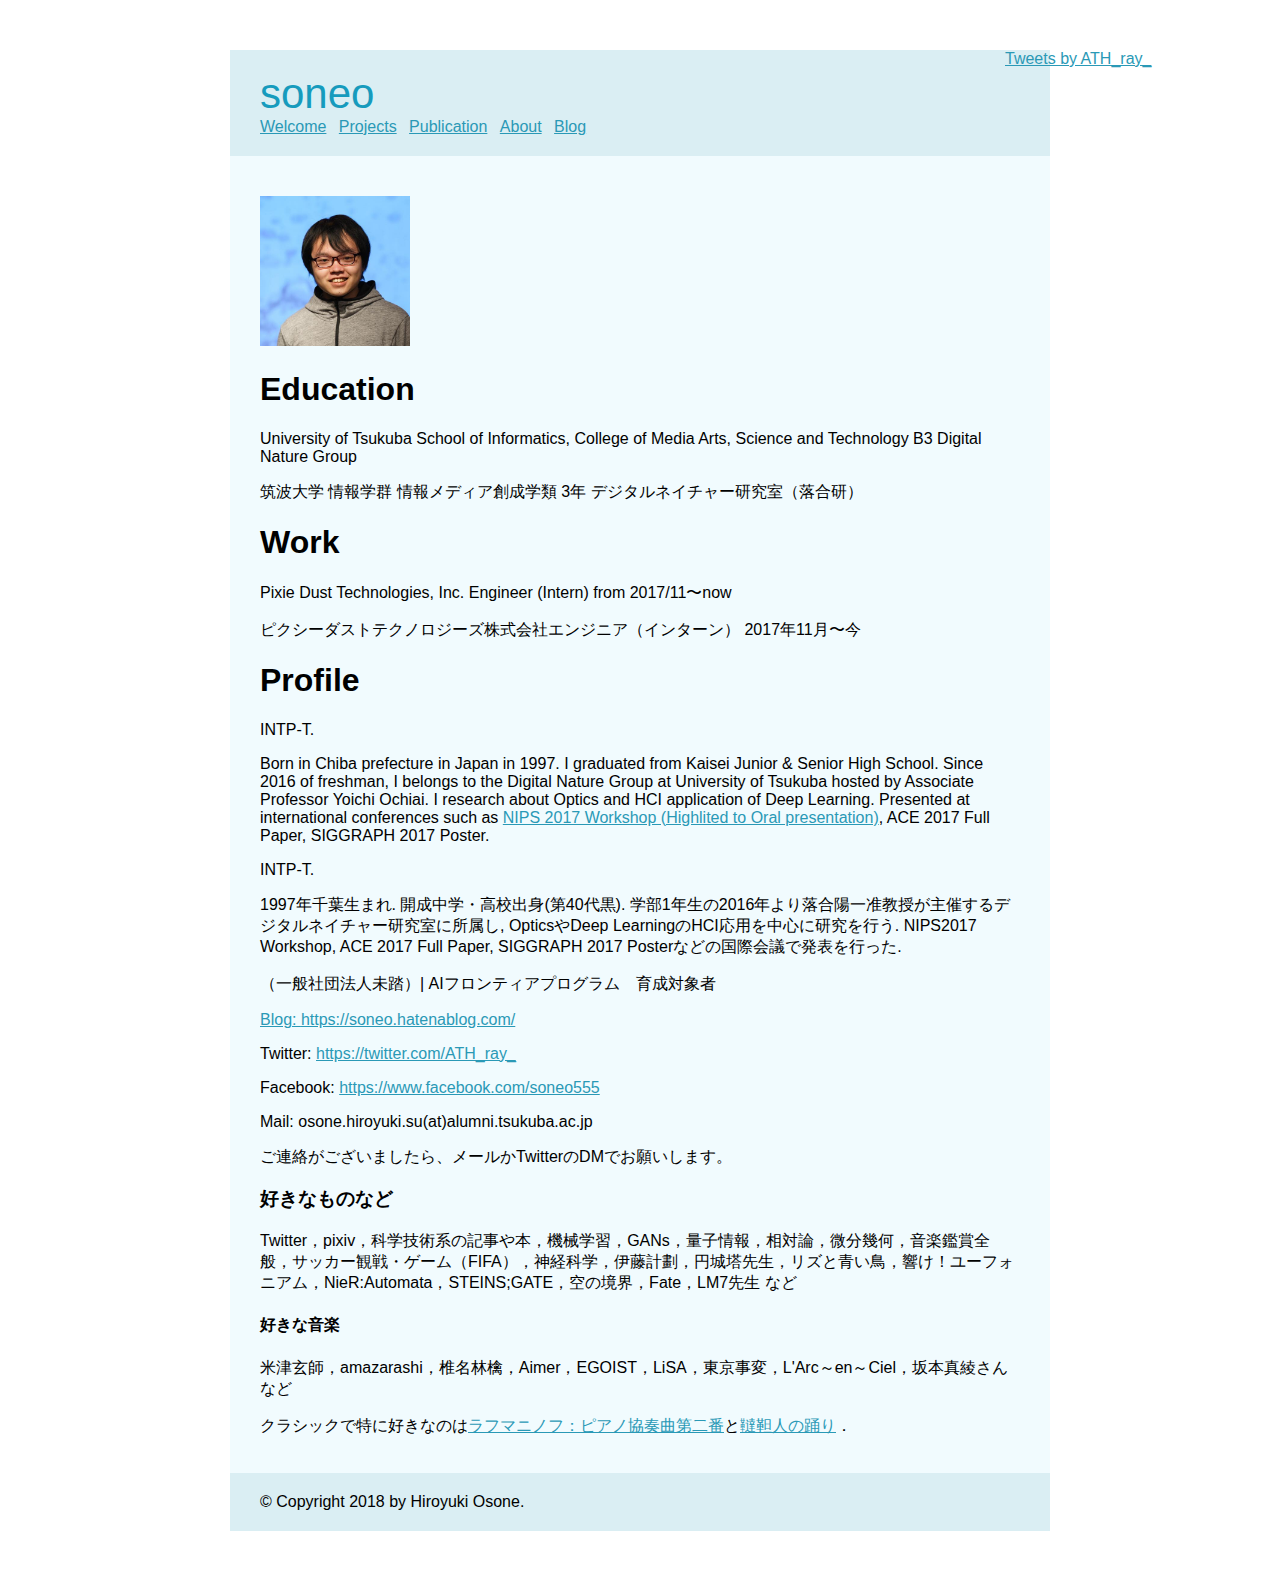
==== about/index.html @ 372a6e67 "add Book" ====
<!doctype html>
<meta charset="utf-8">
<link rel="stylesheet" href="../static/style.css">
<title> — soneoLektor</title>
<body>

<!-- Twitter -->
  <div class="side">
    <a class="twitter-timeline" width="320px" height="800px" data-border-color="#f0f8ff" data-link-color="#e55937" data-chrome=”nofooter” href="https://twitter.com/ATH_ray_?ref_src=twsrc%5Etfw">Tweets by ATH_ray_</a> <script async src="https://platform.twitter.com/widgets.js" charset="utf-8"></script>
  </div>

  <header>
    <h1>soneo</h1>
    <nav>
      <ul class="nav navbar-nav">
        <li><a href="../">Welcome</a></li>

          <li><a href="../projects/">Projects</a></li>

          <li><a href="../publication/">Publication</a></li>

          <li class="active"><a href="../about/">About</a></li>

        <li><a href="https://soneo.hatenablog.com/">Blog</a></li>
      </ul>
    </nav>
  </header>
  <div class="inner">
    <div class="page">

  <h2></h2>
  <p><div class="image"><img src="./face.jpg" width="150"></p>
<h1>Education</h1>
<p>University of Tsukuba
School of Informatics, College of Media Arts, Science and Technology
B3
Digital Nature Group</p>
<p>筑波大学
情報学群 情報メディア創成学類 3年
デジタルネイチャー研究室（落合研）</p>
<h1>Work</h1>
<p>Pixie Dust Technologies, Inc.
Engineer (Intern)
from 2017/11〜now</p>
<p>ピクシーダストテクノロジーズ株式会社エンジニア（インターン）
2017年11月〜今</p>
<h1>Profile</h1>
<p>INTP-T.</p>
<p>Born in Chiba prefecture in Japan in 1997. I graduated from Kaisei Junior &amp; Senior High School. Since 2016 of freshman, I belongs to the Digital Nature Group at University of Tsukuba hosted by Associate Professor Yoichi Ochiai. I research about Optics and HCI application of Deep Learning. Presented at international conferences such as <a href="https://nips2017creativity.github.io/">NIPS 2017 Workshop (Highlited to Oral presentation)</a>, ACE 2017 Full Paper, SIGGRAPH 2017 Poster.</p>
<p>INTP-T.</p>
<p>1997年千葉生まれ. 開成中学・高校出身(第40代黒). 学部1年生の2016年より落合陽一准教授が主催するデジタルネイチャー研究室に所属し, OpticsやDeep LearningのHCI応用を中心に研究を行う. NIPS2017 Workshop, ACE 2017 Full Paper, SIGGRAPH 2017 Posterなどの国際会議で発表を行った.</p>
<p>（一般社団法人未踏）| AIフロンティアプログラム　育成対象者 <a href="https://www.mitou.org/projects/ai_frontier/" </p>
<p>Blog: <a href="https://soneo.hatenablog.com/">https://soneo.hatenablog.com/</a></p>
<p>Twitter: <a href="https://twitter.com/ATH_ray_">https://twitter.com/ATH_ray_</a></p>
<p>Facebook: <a href="https://www.facebook.com/soneo555">https://www.facebook.com/soneo555</a></p>
<p>Mail: osone.hiroyuki.su(at)alumni.tsukuba.ac.jp</p>
<p>ご連絡がございましたら、メールかTwitterのDMでお願いします。</p>
<h3>好きなものなど</h3>
<p>Twitter，pixiv，科学技術系の記事や本，機械学習，GANs，量子情報，相対論，微分幾何，音楽鑑賞全般，サッカー観戦・ゲーム（FIFA），神経科学，伊藤計劃，円城塔先生，リズと青い鳥，響け！ユーフォニアム，NieR:Automata，STEINS;GATE，空の境界，Fate，LM7先生 など</p>
<h4>好きな音楽</h4>
<p>米津玄師，amazarashi，椎名林檎，Aimer，EGOIST，LiSA，東京事変，L'Arc～en～Ciel，坂本真綾さん など</p>
<p>クラシックで特に好きなのは<a href="https://youtu.be/dGX3temma5Q">ラフマニノフ：ピアノ協奏曲第二番</a>と<a href="https://youtu.be/Uq984sKqokI">韃靼人の踊り</a>．</p>


    </div>
  </div>
  </div>
  <footer>
    &copy; Copyright 2018 by Hiroyuki Osone.
  </footer>
</body>
---- static/style.css ----
body {
    font-family: 'Verdana', sans-serif;
    margin: 50px 25px;
}

a {
    color: #2a99b6;
}

a:hover {
    color: #33bbdf;
}

header, footer, div.page {
    width: 760px;
    margin: 0 auto;
    background: #daeef3;
    padding: 20px 30px;
}

header h1 {
    color: #169bbd;
    margin: 0;
    font-weight: normal;
    font-size: 42px;
}

header nav ul {
    list-style: none;
    margin: 0;
    padding: 0;
}

header nav ul li {
    display: inline;
    margin: 0 8px 0 0;
    padding: 0;
}

div.inner { margin:0 10px; }

div.page {
    background: #f1fbfe;
    float:center;
}

div.side {
    width:250px; float:right;
}
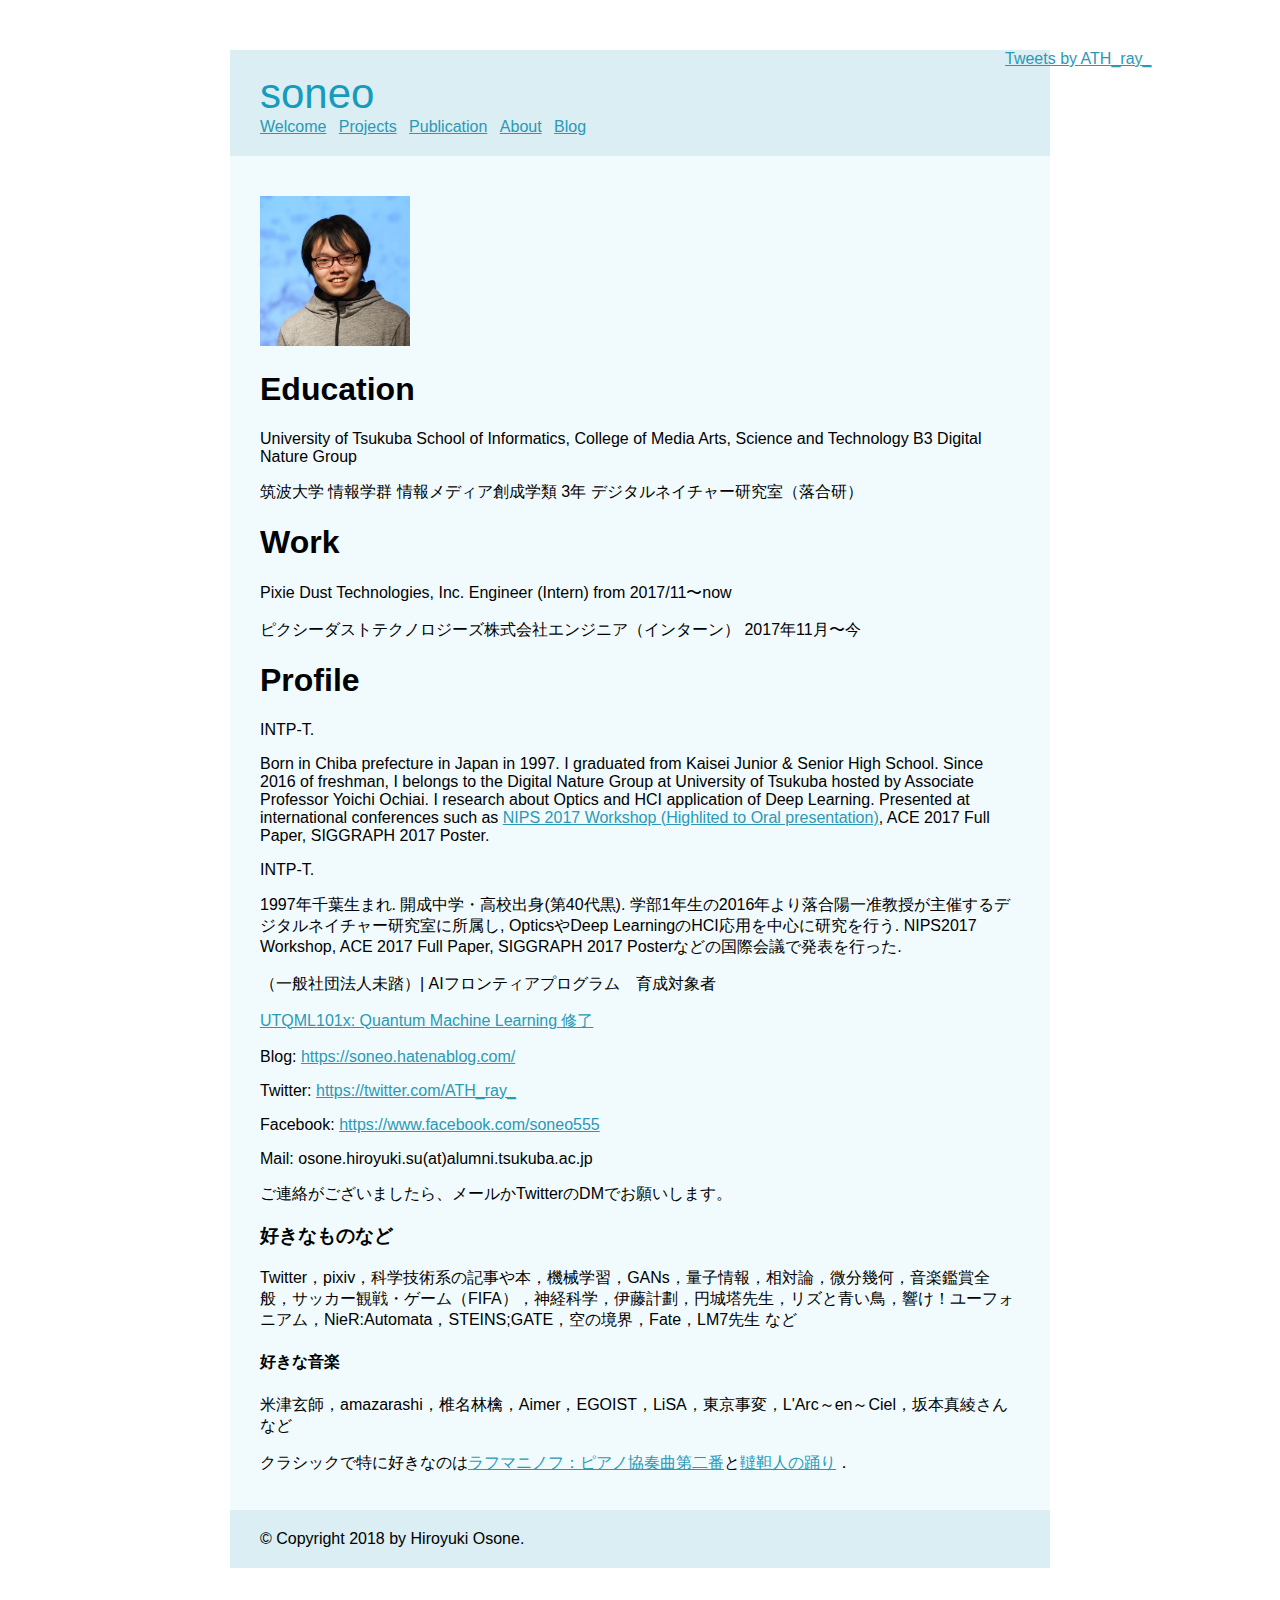
==== commit 6999dcd6: "QML" ====
--- a/about/index.html
+++ b/about/index.html
@@ -50,6 +50,7 @@
 <p>INTP-T.</p>
 <p>1997年千葉生まれ. 開成中学・高校出身(第40代黒). 学部1年生の2016年より落合陽一准教授が主催するデジタルネイチャー研究室に所属し, OpticsやDeep LearningのHCI応用を中心に研究を行う. NIPS2017 Workshop, ACE 2017 Full Paper, SIGGRAPH 2017 Posterなどの国際会議で発表を行った.</p>
 <p>（一般社団法人未踏）| AIフロンティアプログラム　育成対象者 <a href="https://www.mitou.org/projects/ai_frontier/" </p>
+<p> UTQML101x: Quantum Machine Learning 修了 <a href="https://courses.edx.org/certificates/779357e25d21447887b2a1bb61ea1e8d" ></a> </p>
 <p>Blog: <a href="https://soneo.hatenablog.com/">https://soneo.hatenablog.com/</a></p>
 <p>Twitter: <a href="https://twitter.com/ATH_ray_">https://twitter.com/ATH_ray_</a></p>
 <p>Facebook: <a href="https://www.facebook.com/soneo555">https://www.facebook.com/soneo555</a></p>
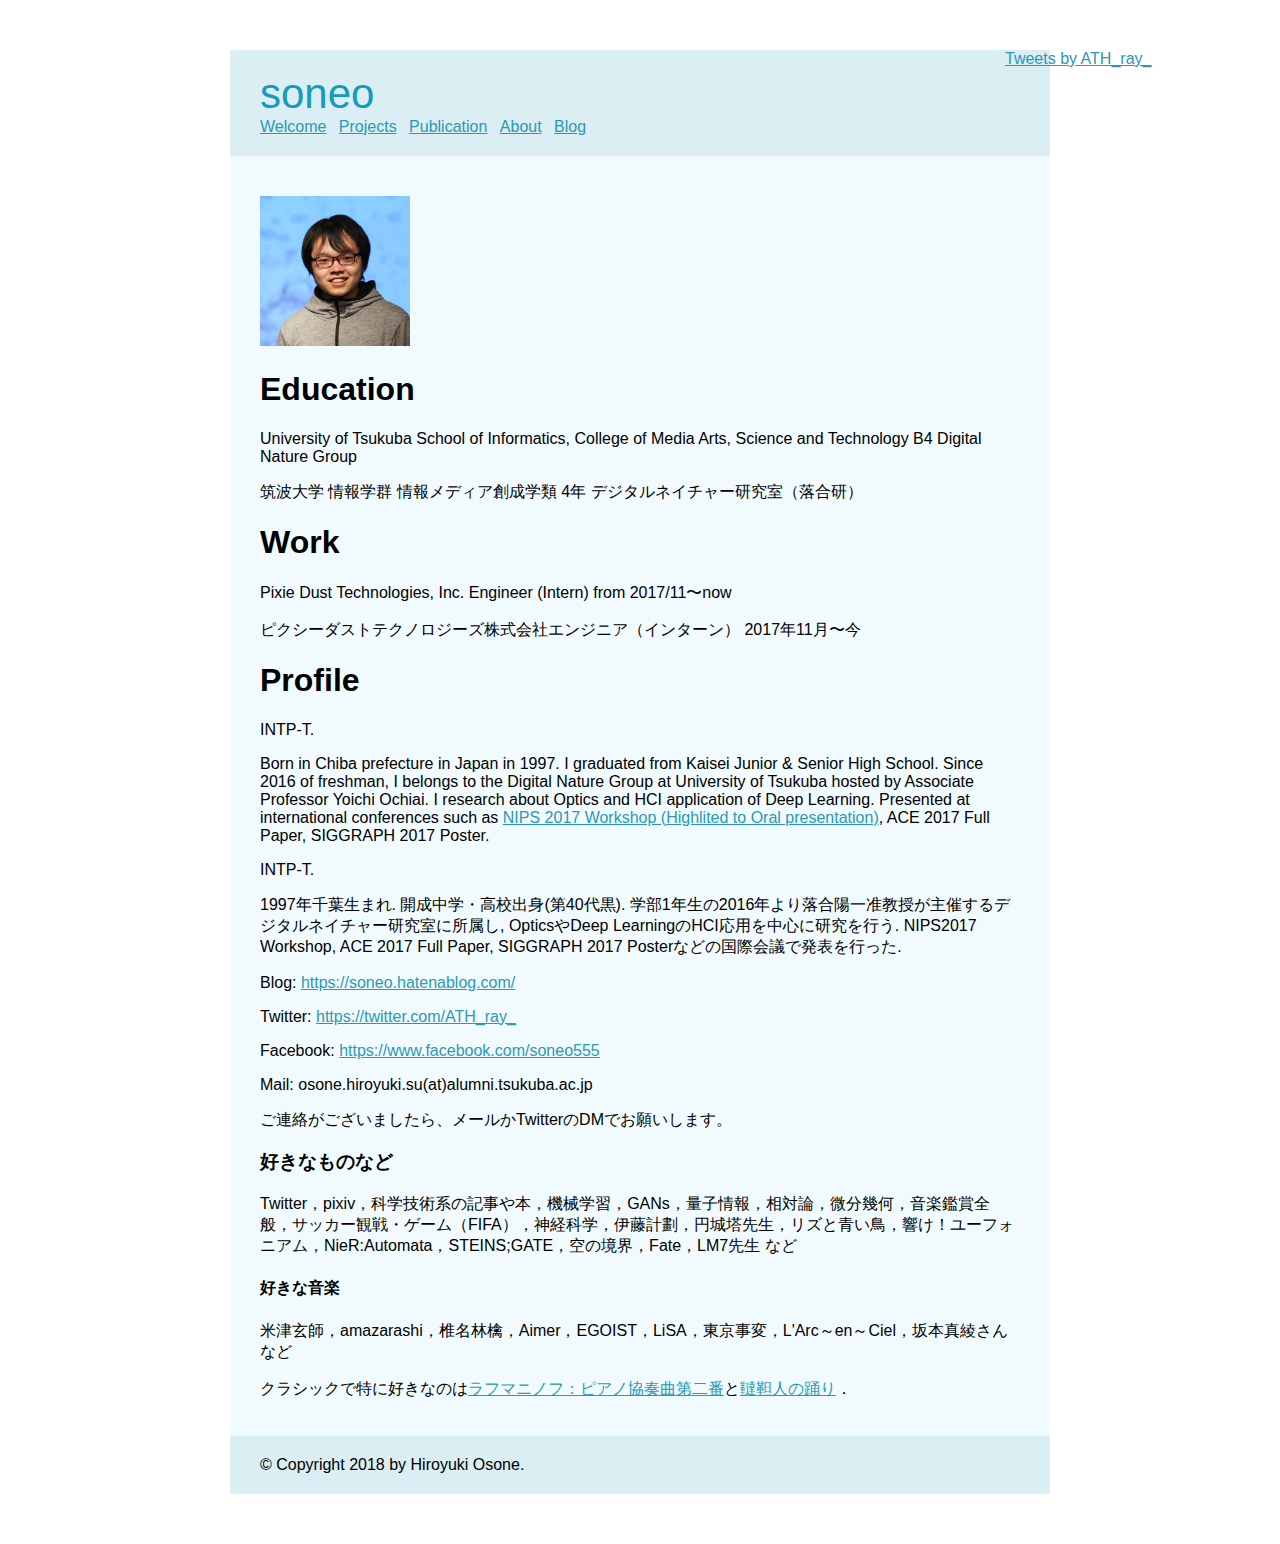
==== commit 129de93c: "B4" ====
--- a/about/index.html
+++ b/about/index.html
@@ -33,10 +33,10 @@
 <h1>Education</h1>
 <p>University of Tsukuba
 School of Informatics, College of Media Arts, Science and Technology
-B3
+B4
 Digital Nature Group</p>
 <p>筑波大学
-情報学群 情報メディア創成学類 3年
+情報学群 情報メディア創成学類 4年
 デジタルネイチャー研究室（落合研）</p>
 <h1>Work</h1>
 <p>Pixie Dust Technologies, Inc.
@@ -49,8 +49,6 @@
 <p>Born in Chiba prefecture in Japan in 1997. I graduated from Kaisei Junior &amp; Senior High School. Since 2016 of freshman, I belongs to the Digital Nature Group at University of Tsukuba hosted by Associate Professor Yoichi Ochiai. I research about Optics and HCI application of Deep Learning. Presented at international conferences such as <a href="https://nips2017creativity.github.io/">NIPS 2017 Workshop (Highlited to Oral presentation)</a>, ACE 2017 Full Paper, SIGGRAPH 2017 Poster.</p>
 <p>INTP-T.</p>
 <p>1997年千葉生まれ. 開成中学・高校出身(第40代黒). 学部1年生の2016年より落合陽一准教授が主催するデジタルネイチャー研究室に所属し, OpticsやDeep LearningのHCI応用を中心に研究を行う. NIPS2017 Workshop, ACE 2017 Full Paper, SIGGRAPH 2017 Posterなどの国際会議で発表を行った.</p>
-<p>（一般社団法人未踏）| AIフロンティアプログラム　育成対象者 <a href="https://www.mitou.org/projects/ai_frontier/" </p>
-<p> UTQML101x: Quantum Machine Learning 修了 <a href="https://courses.edx.org/certificates/779357e25d21447887b2a1bb61ea1e8d" ></a> </p>
 <p>Blog: <a href="https://soneo.hatenablog.com/">https://soneo.hatenablog.com/</a></p>
 <p>Twitter: <a href="https://twitter.com/ATH_ray_">https://twitter.com/ATH_ray_</a></p>
 <p>Facebook: <a href="https://www.facebook.com/soneo555">https://www.facebook.com/soneo555</a></p>
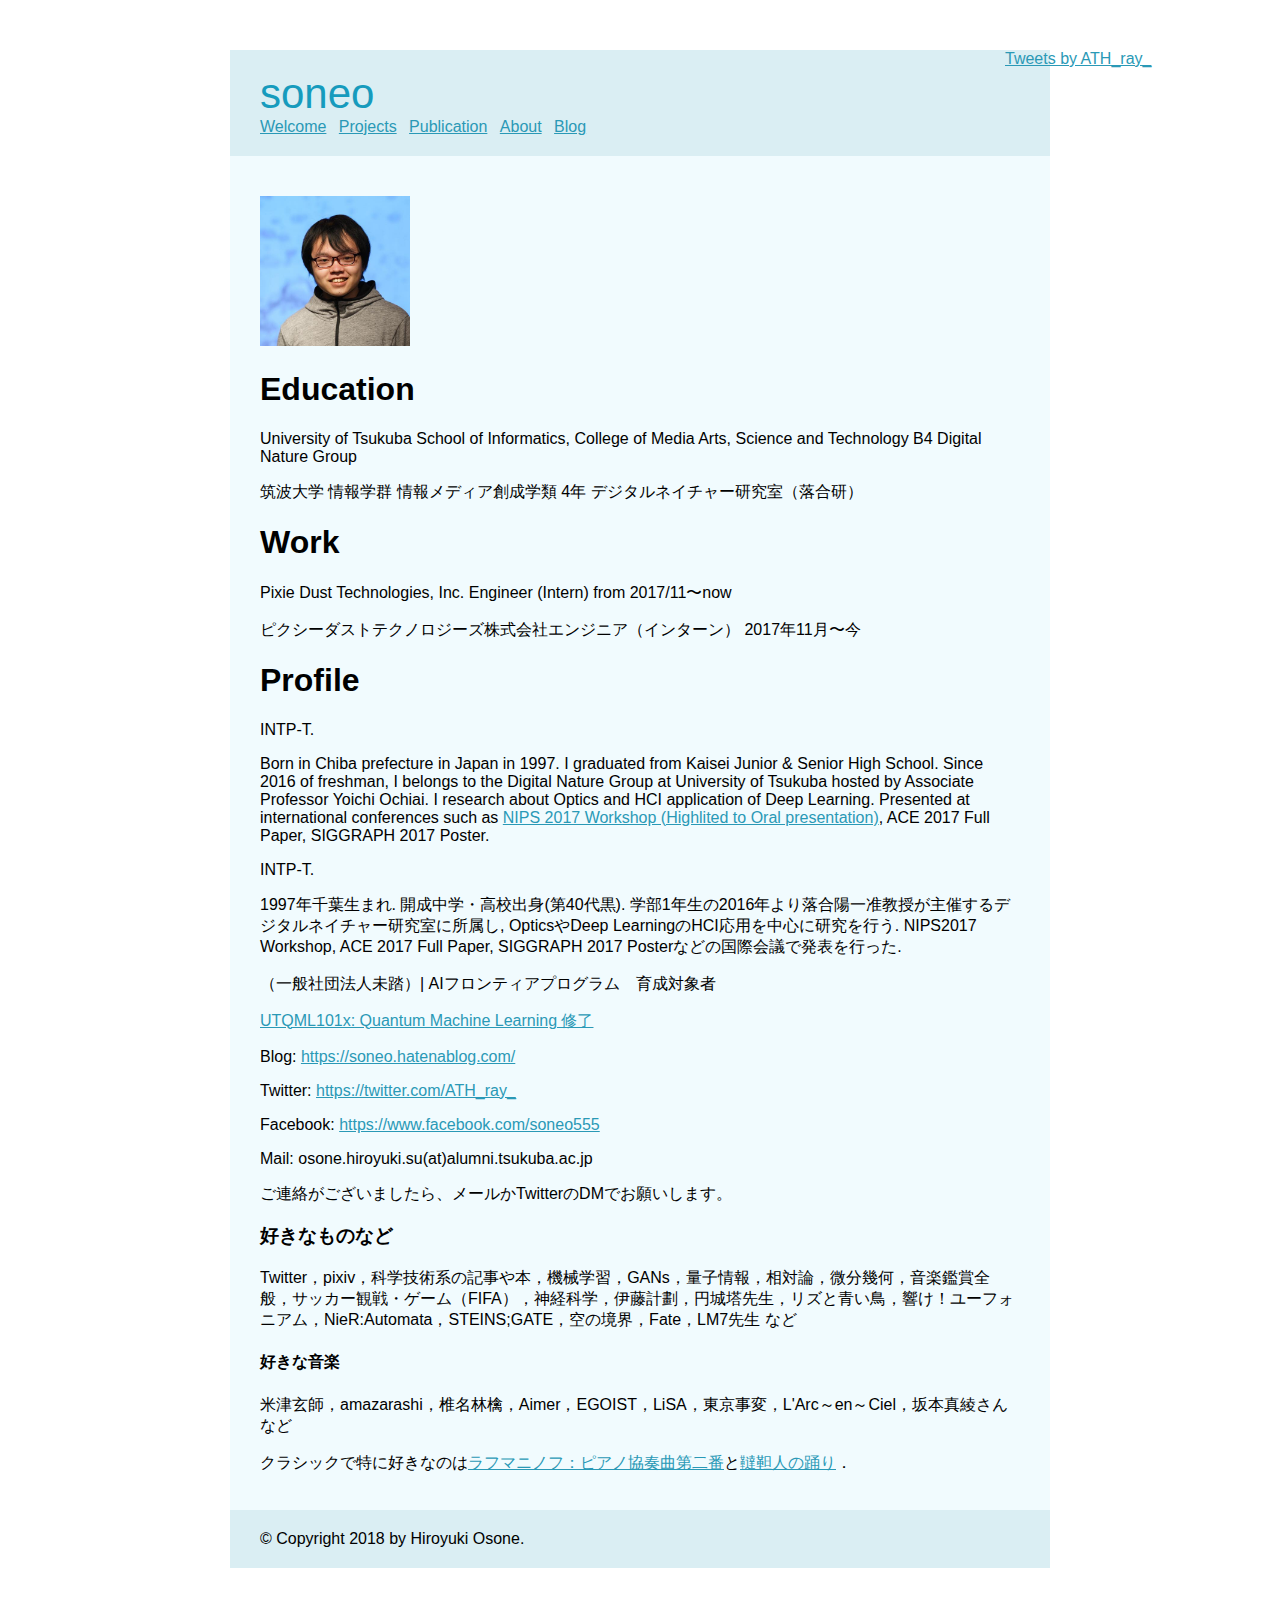
==== commit 5c5792ff: "B4" ====
--- a/about/index.html
+++ b/about/index.html
@@ -49,6 +49,8 @@
 <p>Born in Chiba prefecture in Japan in 1997. I graduated from Kaisei Junior &amp; Senior High School. Since 2016 of freshman, I belongs to the Digital Nature Group at University of Tsukuba hosted by Associate Professor Yoichi Ochiai. I research about Optics and HCI application of Deep Learning. Presented at international conferences such as <a href="https://nips2017creativity.github.io/">NIPS 2017 Workshop (Highlited to Oral presentation)</a>, ACE 2017 Full Paper, SIGGRAPH 2017 Poster.</p>
 <p>INTP-T.</p>
 <p>1997年千葉生まれ. 開成中学・高校出身(第40代黒). 学部1年生の2016年より落合陽一准教授が主催するデジタルネイチャー研究室に所属し, OpticsやDeep LearningのHCI応用を中心に研究を行う. NIPS2017 Workshop, ACE 2017 Full Paper, SIGGRAPH 2017 Posterなどの国際会議で発表を行った.</p>
+<p>（一般社団法人未踏）| AIフロンティアプログラム　育成対象者 <a href="https://www.mitou.org/projects/ai_frontier/" </p>
+<p> UTQML101x: Quantum Machine Learning 修了 <a href="https://courses.edx.org/certificates/779357e25d21447887b2a1bb61ea1e8d" ></a> </p>
 <p>Blog: <a href="https://soneo.hatenablog.com/">https://soneo.hatenablog.com/</a></p>
 <p>Twitter: <a href="https://twitter.com/ATH_ray_">https://twitter.com/ATH_ray_</a></p>
 <p>Facebook: <a href="https://www.facebook.com/soneo555">https://www.facebook.com/soneo555</a></p>
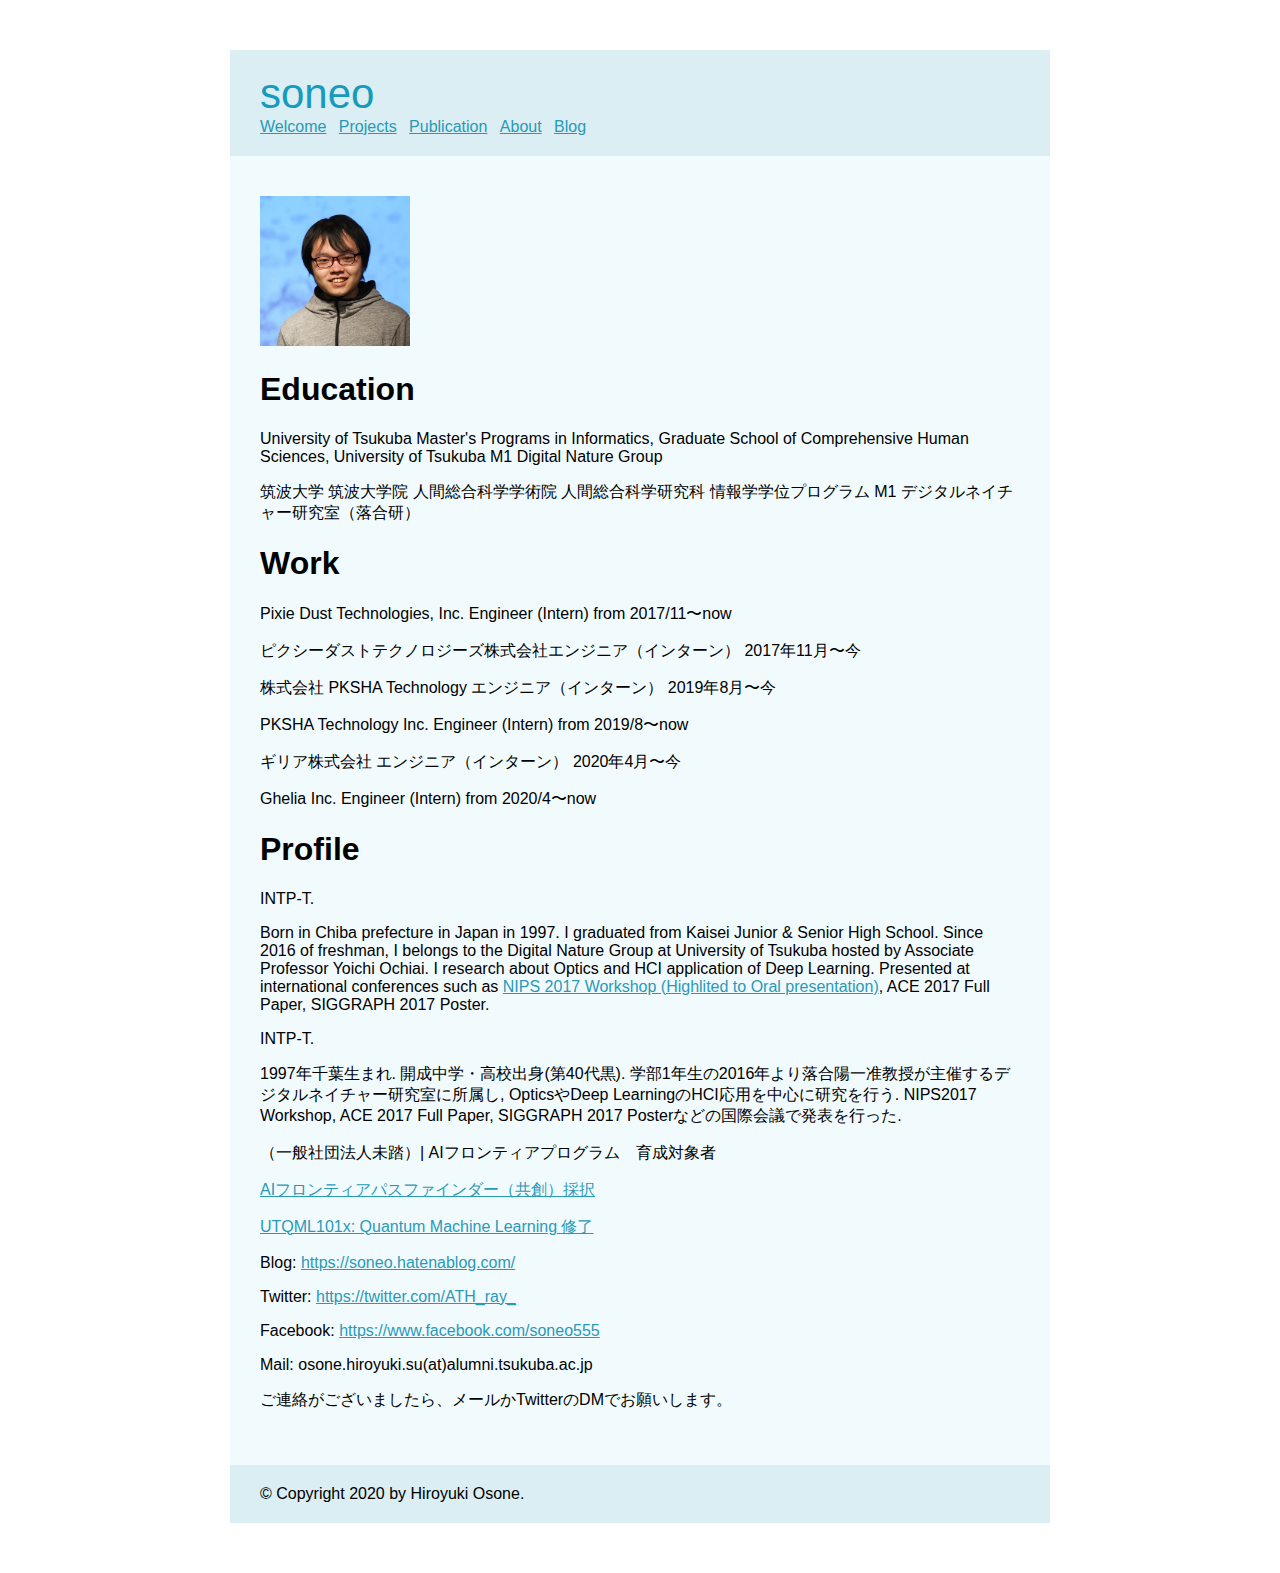
==== commit 9a0ee1d2: "20200609" ====
--- a/about/index.html
+++ b/about/index.html
@@ -1,72 +1,82 @@
-<!doctype html>
-<meta charset="utf-8">
-<link rel="stylesheet" href="../static/style.css">
-<title> — soneoLektor</title>
-<body>
-
-<!-- Twitter -->
-  <div class="side">
-    <a class="twitter-timeline" width="320px" height="800px" data-border-color="#f0f8ff" data-link-color="#e55937" data-chrome=”nofooter” href="https://twitter.com/ATH_ray_?ref_src=twsrc%5Etfw">Tweets by ATH_ray_</a> <script async src="https://platform.twitter.com/widgets.js" charset="utf-8"></script>
-  </div>
-
-  <header>
-    <h1>soneo</h1>
-    <nav>
-      <ul class="nav navbar-nav">
-        <li><a href="../">Welcome</a></li>
-
-          <li><a href="../projects/">Projects</a></li>
-
-          <li><a href="../publication/">Publication</a></li>
-
-          <li class="active"><a href="../about/">About</a></li>
-
-        <li><a href="https://soneo.hatenablog.com/">Blog</a></li>
-      </ul>
-    </nav>
-  </header>
-  <div class="inner">
-    <div class="page">
-
-  <h2></h2>
-  <p><div class="image"><img src="./face.jpg" width="150"></p>
-<h1>Education</h1>
-<p>University of Tsukuba
-School of Informatics, College of Media Arts, Science and Technology
-B4
-Digital Nature Group</p>
-<p>筑波大学
-情報学群 情報メディア創成学類 4年
-デジタルネイチャー研究室（落合研）</p>
-<h1>Work</h1>
-<p>Pixie Dust Technologies, Inc.
-Engineer (Intern)
-from 2017/11〜now</p>
-<p>ピクシーダストテクノロジーズ株式会社エンジニア（インターン）
-2017年11月〜今</p>
-<h1>Profile</h1>
-<p>INTP-T.</p>
-<p>Born in Chiba prefecture in Japan in 1997. I graduated from Kaisei Junior &amp; Senior High School. Since 2016 of freshman, I belongs to the Digital Nature Group at University of Tsukuba hosted by Associate Professor Yoichi Ochiai. I research about Optics and HCI application of Deep Learning. Presented at international conferences such as <a href="https://nips2017creativity.github.io/">NIPS 2017 Workshop (Highlited to Oral presentation)</a>, ACE 2017 Full Paper, SIGGRAPH 2017 Poster.</p>
-<p>INTP-T.</p>
-<p>1997年千葉生まれ. 開成中学・高校出身(第40代黒). 学部1年生の2016年より落合陽一准教授が主催するデジタルネイチャー研究室に所属し, OpticsやDeep LearningのHCI応用を中心に研究を行う. NIPS2017 Workshop, ACE 2017 Full Paper, SIGGRAPH 2017 Posterなどの国際会議で発表を行った.</p>
-<p>（一般社団法人未踏）| AIフロンティアプログラム　育成対象者 <a href="https://www.mitou.org/projects/ai_frontier/" </p>
-<p> UTQML101x: Quantum Machine Learning 修了 <a href="https://courses.edx.org/certificates/779357e25d21447887b2a1bb61ea1e8d" ></a> </p>
-<p>Blog: <a href="https://soneo.hatenablog.com/">https://soneo.hatenablog.com/</a></p>
-<p>Twitter: <a href="https://twitter.com/ATH_ray_">https://twitter.com/ATH_ray_</a></p>
-<p>Facebook: <a href="https://www.facebook.com/soneo555">https://www.facebook.com/soneo555</a></p>
-<p>Mail: osone.hiroyuki.su(at)alumni.tsukuba.ac.jp</p>
-<p>ご連絡がございましたら、メールかTwitterのDMでお願いします。</p>
-<h3>好きなものなど</h3>
-<p>Twitter，pixiv，科学技術系の記事や本，機械学習，GANs，量子情報，相対論，微分幾何，音楽鑑賞全般，サッカー観戦・ゲーム（FIFA），神経科学，伊藤計劃，円城塔先生，リズと青い鳥，響け！ユーフォニアム，NieR:Automata，STEINS;GATE，空の境界，Fate，LM7先生 など</p>
-<h4>好きな音楽</h4>
-<p>米津玄師，amazarashi，椎名林檎，Aimer，EGOIST，LiSA，東京事変，L'Arc～en～Ciel，坂本真綾さん など</p>
-<p>クラシックで特に好きなのは<a href="https://youtu.be/dGX3temma5Q">ラフマニノフ：ピアノ協奏曲第二番</a>と<a href="https://youtu.be/Uq984sKqokI">韃靼人の踊り</a>．</p>
-
-
-    </div>
-  </div>
-  </div>
-  <footer>
-    &copy; Copyright 2018 by Hiroyuki Osone.
-  </footer>
-</body>
+<!doctype html>
+<meta charset="utf-8">
+<link rel="stylesheet" href="../static/style.css">
+<title> — soneoLektor</title>
+<body>
+
+
+  <header>
+    <h1>soneo</h1>
+    <nav>
+      <ul class="nav navbar-nav">
+        <li><a href="../">Welcome</a></li>
+
+          <li><a href="../projects/">Projects</a></li>
+
+          <li><a href="../publication/">Publication</a></li>
+
+          <li class="active"><a href="../about/">About</a></li>
+
+        <li><a href="https://note.com/soneo">Blog</a></li>
+      </ul>
+    </nav>
+  </header>
+  <div class="inner">
+    <div class="page">
+
+  <h2></h2>
+  <p><div class="image"><img src="./face.jpg" width="150"></p>
+<h1>Education</h1>
+<p>University of Tsukuba
+Master's Programs in Informatics, Graduate School of Comprehensive Human Sciences, University of Tsukuba
+M1
+Digital Nature Group</p>
+<p>筑波大学
+筑波大学院 人間総合科学学術院 人間総合科学研究科 情報学学位プログラム M1
+デジタルネイチャー研究室（落合研）</p>
+<h1>Work</h1>
+<p>Pixie Dust Technologies, Inc.
+Engineer (Intern)
+from 2017/11〜now</p>
+<p>ピクシーダストテクノロジーズ株式会社エンジニア（インターン）
+2017年11月〜今</p>
+<p>株式会社 PKSHA Technology エンジニア（インターン）
+2019年8月〜今</p>
+<p>PKSHA Technology Inc.
+Engineer (Intern)
+from 2019/8〜now</p>
+<p>ギリア株式会社 エンジニア（インターン）
+2020年4月〜今</p>
+<p>Ghelia Inc.
+Engineer (Intern)
+from 2020/4〜now</p>
+<h1>Profile</h1>
+<p>INTP-T.</p>
+<p>Born in Chiba prefecture in Japan in 1997. I graduated from Kaisei Junior &amp; Senior High School. Since 2016 of freshman, I belongs to the Digital Nature Group at University of Tsukuba hosted by Associate Professor Yoichi Ochiai. I research about Optics and HCI application of Deep Learning. Presented at international conferences such as <a href="https://nips2017creativity.github.io/">NIPS 2017 Workshop (Highlited to Oral presentation)</a>, ACE 2017 Full Paper, SIGGRAPH 2017 Poster.</p>
+<p>INTP-T.</p>
+<p>1997年千葉生まれ. 開成中学・高校出身(第40代黒). 学部1年生の2016年より落合陽一准教授が主催するデジタルネイチャー研究室に所属し, OpticsやDeep LearningのHCI応用を中心に研究を行う. NIPS2017 Workshop, ACE 2017 Full Paper, SIGGRAPH 2017 Posterなどの国際会議で発表を行った.</p>
+<p>（一般社団法人未踏）| AIフロンティアプログラム　育成対象者 <a href="https://www.mitou.org/projects/ai_frontier/" </p>
+<p>AIフロンティアパスファインダー（共創）採択</p>
+<p> UTQML101x: Quantum Machine Learning 修了 <a href="https://courses.edx.org/certificates/779357e25d21447887b2a1bb61ea1e8d" ></a> </p>
+<p>Blog: <a href="https://soneo.hatenablog.com/">https://soneo.hatenablog.com/</a></p>
+<p>Twitter: <a href="https://twitter.com/ATH_ray_">https://twitter.com/ATH_ray_</a></p>
+<p>Facebook: <a href="https://www.facebook.com/soneo555">https://www.facebook.com/soneo555</a></p>
+<p>Mail: osone.hiroyuki.su(at)alumni.tsukuba.ac.jp</p>
+<p>ご連絡がございましたら、メールかTwitterのDMでお願いします。</p>
+<br>
+<!--
+<h3>好きなものなど</h3>
+<p>Twitter，pixiv，科学技術系の記事や本，機械学習，GANs，量子情報，相対論，微分幾何，音楽鑑賞全般，サッカー観戦・ゲーム（FIFA），神経科学，伊藤計劃，円城塔先生，リズと青い鳥，響け！ユーフォニアム，NieR:Automata，STEINS;GATE，空の境界，Fate，LM7先生 など……</p>
+<h4>好きな音楽</h4>
+<p>米津玄師，amazarashi，椎名林檎，Aimer，EGOIST，LiSA，東京事変，L'Arc～en～Ciel，坂本真綾さん など……</p>
+<p>クラシックで特に好きなのは<a href="https://youtu.be/dGX3temma5Q">ラフマニノフ：ピアノ協奏曲第二番</a>と<a href="https://youtu.be/Uq984sKqokI">韃靼人の踊り</a>．</p>
+-->
+
+
+    </div>
+  </div>
+  </div>
+  <footer>
+    &copy; Copyright 2020 by Hiroyuki Osone.
+  </footer>
+</body>
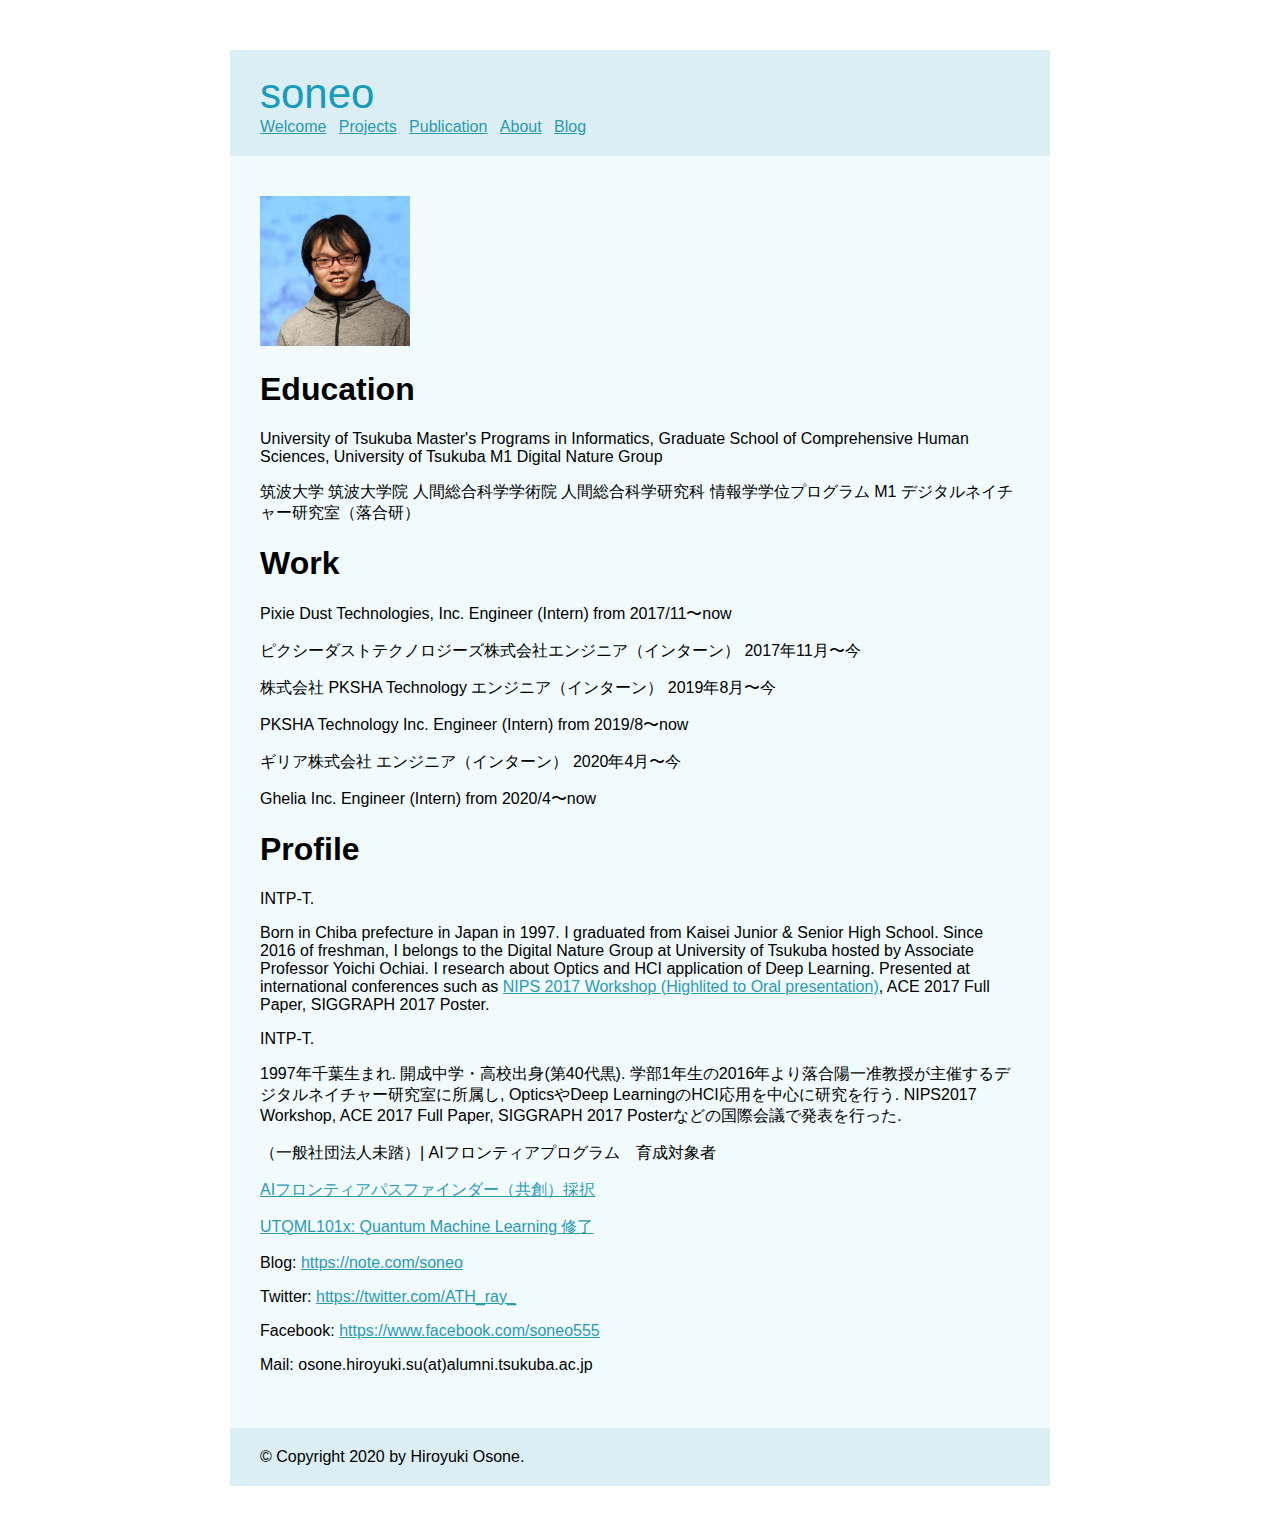
==== commit e7b3a411: "20200609" ====
--- a/about/index.html
+++ b/about/index.html
@@ -58,11 +58,10 @@
 <p>（一般社団法人未踏）| AIフロンティアプログラム　育成対象者 <a href="https://www.mitou.org/projects/ai_frontier/" </p>
 <p>AIフロンティアパスファインダー（共創）採択</p>
 <p> UTQML101x: Quantum Machine Learning 修了 <a href="https://courses.edx.org/certificates/779357e25d21447887b2a1bb61ea1e8d" ></a> </p>
-<p>Blog: <a href="https://soneo.hatenablog.com/">https://soneo.hatenablog.com/</a></p>
+<p>Blog: <a href="https://note.com/soneo">https://note.com/soneo</a></p>
 <p>Twitter: <a href="https://twitter.com/ATH_ray_">https://twitter.com/ATH_ray_</a></p>
 <p>Facebook: <a href="https://www.facebook.com/soneo555">https://www.facebook.com/soneo555</a></p>
 <p>Mail: osone.hiroyuki.su(at)alumni.tsukuba.ac.jp</p>
-<p>ご連絡がございましたら、メールかTwitterのDMでお願いします。</p>
 <br>
 <!--
 <h3>好きなものなど</h3>
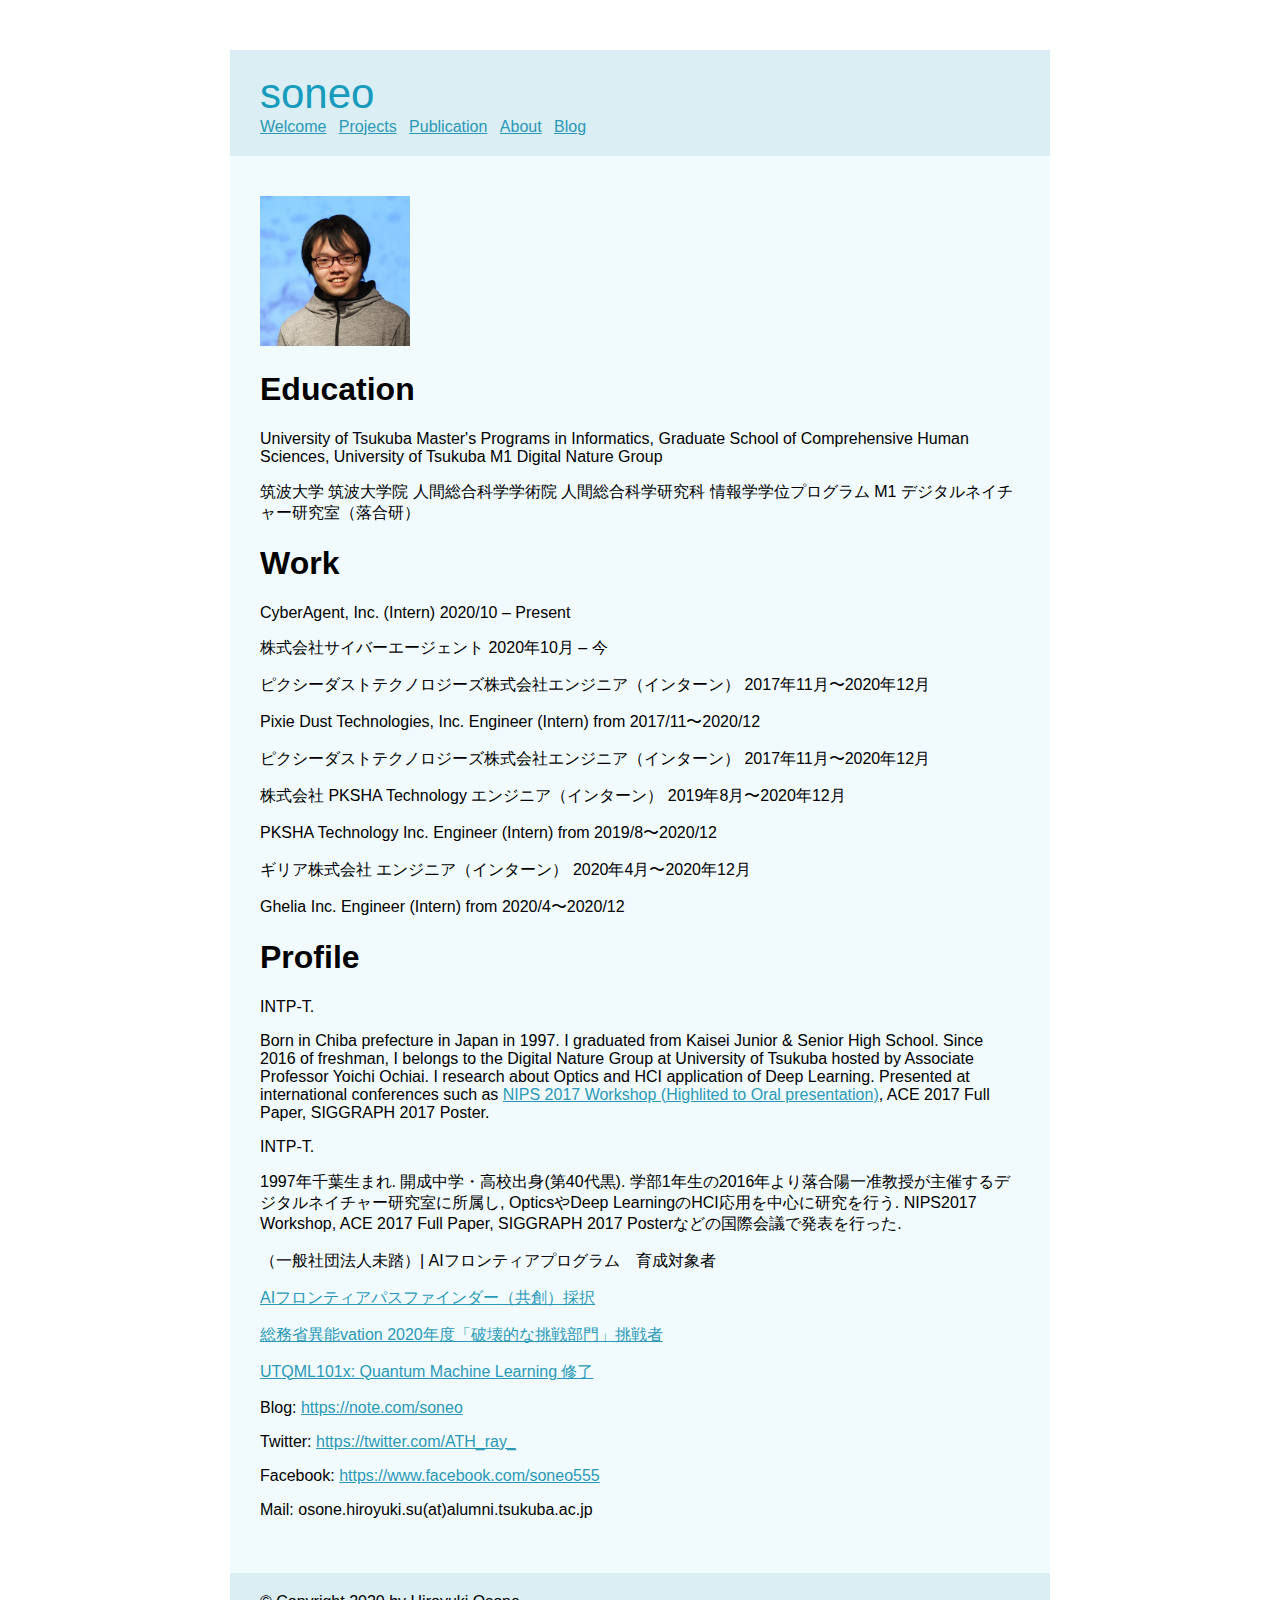
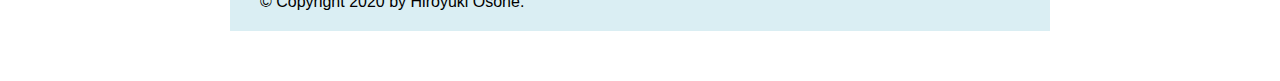
==== commit fa664341: "inou" ====
--- a/about/index.html
+++ b/about/index.html
@@ -35,21 +35,25 @@
 筑波大学院 人間総合科学学術院 人間総合科学研究科 情報学学位プログラム M1
 デジタルネイチャー研究室（落合研）</p>
 <h1>Work</h1>
+<p>CyberAgent, Inc. (Intern) 2020/10 – Present</p>
+<p>株式会社サイバーエージェント 2020年10月 – 今</p>
+<p>ピクシーダストテクノロジーズ株式会社エンジニア（インターン）
+2017年11月〜2020年12月</p>
 <p>Pixie Dust Technologies, Inc.
 Engineer (Intern)
-from 2017/11〜now</p>
+from 2017/11〜2020/12</p>
 <p>ピクシーダストテクノロジーズ株式会社エンジニア（インターン）
-2017年11月〜今</p>
+2017年11月〜2020年12月</p>
 <p>株式会社 PKSHA Technology エンジニア（インターン）
-2019年8月〜今</p>
+2019年8月〜2020年12月</p>
 <p>PKSHA Technology Inc.
 Engineer (Intern)
-from 2019/8〜now</p>
+from 2019/8〜2020/12</p>
 <p>ギリア株式会社 エンジニア（インターン）
-2020年4月〜今</p>
+2020年4月〜2020年12月</p>
 <p>Ghelia Inc.
 Engineer (Intern)
-from 2020/4〜now</p>
+from 2020/4〜2020/12</p>
 <h1>Profile</h1>
 <p>INTP-T.</p>
 <p>Born in Chiba prefecture in Japan in 1997. I graduated from Kaisei Junior &amp; Senior High School. Since 2016 of freshman, I belongs to the Digital Nature Group at University of Tsukuba hosted by Associate Professor Yoichi Ochiai. I research about Optics and HCI application of Deep Learning. Presented at international conferences such as <a href="https://nips2017creativity.github.io/">NIPS 2017 Workshop (Highlited to Oral presentation)</a>, ACE 2017 Full Paper, SIGGRAPH 2017 Poster.</p>
@@ -57,6 +61,7 @@
 <p>1997年千葉生まれ. 開成中学・高校出身(第40代黒). 学部1年生の2016年より落合陽一准教授が主催するデジタルネイチャー研究室に所属し, OpticsやDeep LearningのHCI応用を中心に研究を行う. NIPS2017 Workshop, ACE 2017 Full Paper, SIGGRAPH 2017 Posterなどの国際会議で発表を行った.</p>
 <p>（一般社団法人未踏）| AIフロンティアプログラム　育成対象者 <a href="https://www.mitou.org/projects/ai_frontier/" </p>
 <p>AIフロンティアパスファインダー（共創）採択</p>
+<p>総務省異能vation 2020年度「破壊的な挑戦部門」挑戦者<a href="https://www.inno.go.jp/result/2020/hakai/challenger/" </p>
 <p> UTQML101x: Quantum Machine Learning 修了 <a href="https://courses.edx.org/certificates/779357e25d21447887b2a1bb61ea1e8d" ></a> </p>
 <p>Blog: <a href="https://note.com/soneo">https://note.com/soneo</a></p>
 <p>Twitter: <a href="https://twitter.com/ATH_ray_">https://twitter.com/ATH_ray_</a></p>
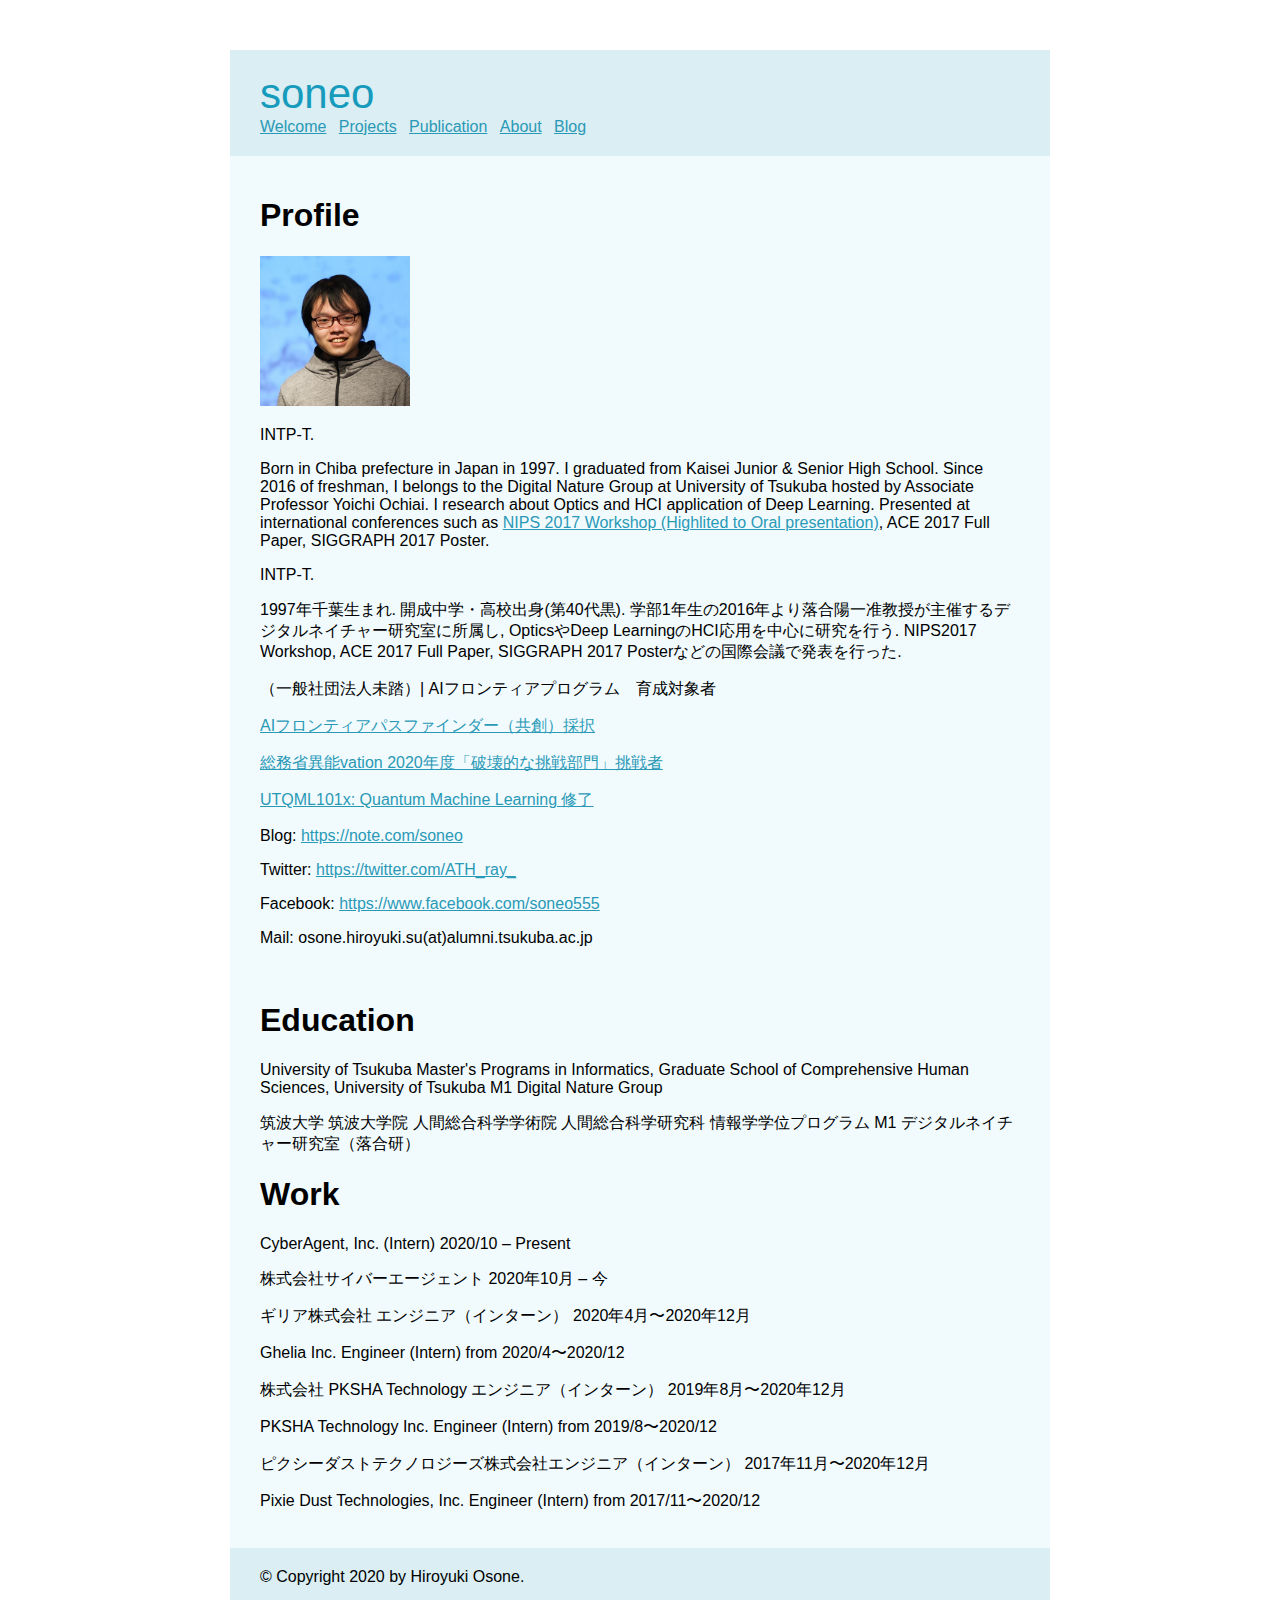
==== commit 5537aed1: "inou" ====
--- a/about/index.html
+++ b/about/index.html
@@ -24,37 +24,9 @@
   <div class="inner">
     <div class="page">
 
+<h1>Profile</h1>
   <h2></h2>
   <p><div class="image"><img src="./face.jpg" width="150"></p>
-<h1>Education</h1>
-<p>University of Tsukuba
-Master's Programs in Informatics, Graduate School of Comprehensive Human Sciences, University of Tsukuba
-M1
-Digital Nature Group</p>
-<p>筑波大学
-筑波大学院 人間総合科学学術院 人間総合科学研究科 情報学学位プログラム M1
-デジタルネイチャー研究室（落合研）</p>
-<h1>Work</h1>
-<p>CyberAgent, Inc. (Intern) 2020/10 – Present</p>
-<p>株式会社サイバーエージェント 2020年10月 – 今</p>
-<p>ピクシーダストテクノロジーズ株式会社エンジニア（インターン）
-2017年11月〜2020年12月</p>
-<p>Pixie Dust Technologies, Inc.
-Engineer (Intern)
-from 2017/11〜2020/12</p>
-<p>ピクシーダストテクノロジーズ株式会社エンジニア（インターン）
-2017年11月〜2020年12月</p>
-<p>株式会社 PKSHA Technology エンジニア（インターン）
-2019年8月〜2020年12月</p>
-<p>PKSHA Technology Inc.
-Engineer (Intern)
-from 2019/8〜2020/12</p>
-<p>ギリア株式会社 エンジニア（インターン）
-2020年4月〜2020年12月</p>
-<p>Ghelia Inc.
-Engineer (Intern)
-from 2020/4〜2020/12</p>
-<h1>Profile</h1>
 <p>INTP-T.</p>
 <p>Born in Chiba prefecture in Japan in 1997. I graduated from Kaisei Junior &amp; Senior High School. Since 2016 of freshman, I belongs to the Digital Nature Group at University of Tsukuba hosted by Associate Professor Yoichi Ochiai. I research about Optics and HCI application of Deep Learning. Presented at international conferences such as <a href="https://nips2017creativity.github.io/">NIPS 2017 Workshop (Highlited to Oral presentation)</a>, ACE 2017 Full Paper, SIGGRAPH 2017 Poster.</p>
 <p>INTP-T.</p>
@@ -68,6 +40,32 @@
 <p>Facebook: <a href="https://www.facebook.com/soneo555">https://www.facebook.com/soneo555</a></p>
 <p>Mail: osone.hiroyuki.su(at)alumni.tsukuba.ac.jp</p>
 <br>
+<h1>Education</h1>
+<p>University of Tsukuba
+Master's Programs in Informatics, Graduate School of Comprehensive Human Sciences, University of Tsukuba
+M1
+Digital Nature Group</p>
+<p>筑波大学
+筑波大学院 人間総合科学学術院 人間総合科学研究科 情報学学位プログラム M1
+デジタルネイチャー研究室（落合研）</p>
+<h1>Work</h1>
+<p>CyberAgent, Inc. (Intern) 2020/10 – Present</p>
+<p>株式会社サイバーエージェント 2020年10月 – 今</p>
+<p>ギリア株式会社 エンジニア（インターン）
+2020年4月〜2020年12月</p>
+<p>Ghelia Inc.
+Engineer (Intern)
+from 2020/4〜2020/12</p>
+<p>株式会社 PKSHA Technology エンジニア（インターン）
+2019年8月〜2020年12月</p>
+<p>PKSHA Technology Inc.
+Engineer (Intern)
+from 2019/8〜2020/12</p>
+<p>ピクシーダストテクノロジーズ株式会社エンジニア（インターン）
+2017年11月〜2020年12月</p>
+<p>Pixie Dust Technologies, Inc.
+Engineer (Intern)
+from 2017/11〜2020/12</p>
 <!--
 <h3>好きなものなど</h3>
 <p>Twitter，pixiv，科学技術系の記事や本，機械学習，GANs，量子情報，相対論，微分幾何，音楽鑑賞全般，サッカー観戦・ゲーム（FIFA），神経科学，伊藤計劃，円城塔先生，リズと青い鳥，響け！ユーフォニアム，NieR:Automata，STEINS;GATE，空の境界，Fate，LM7先生 など……</p>
